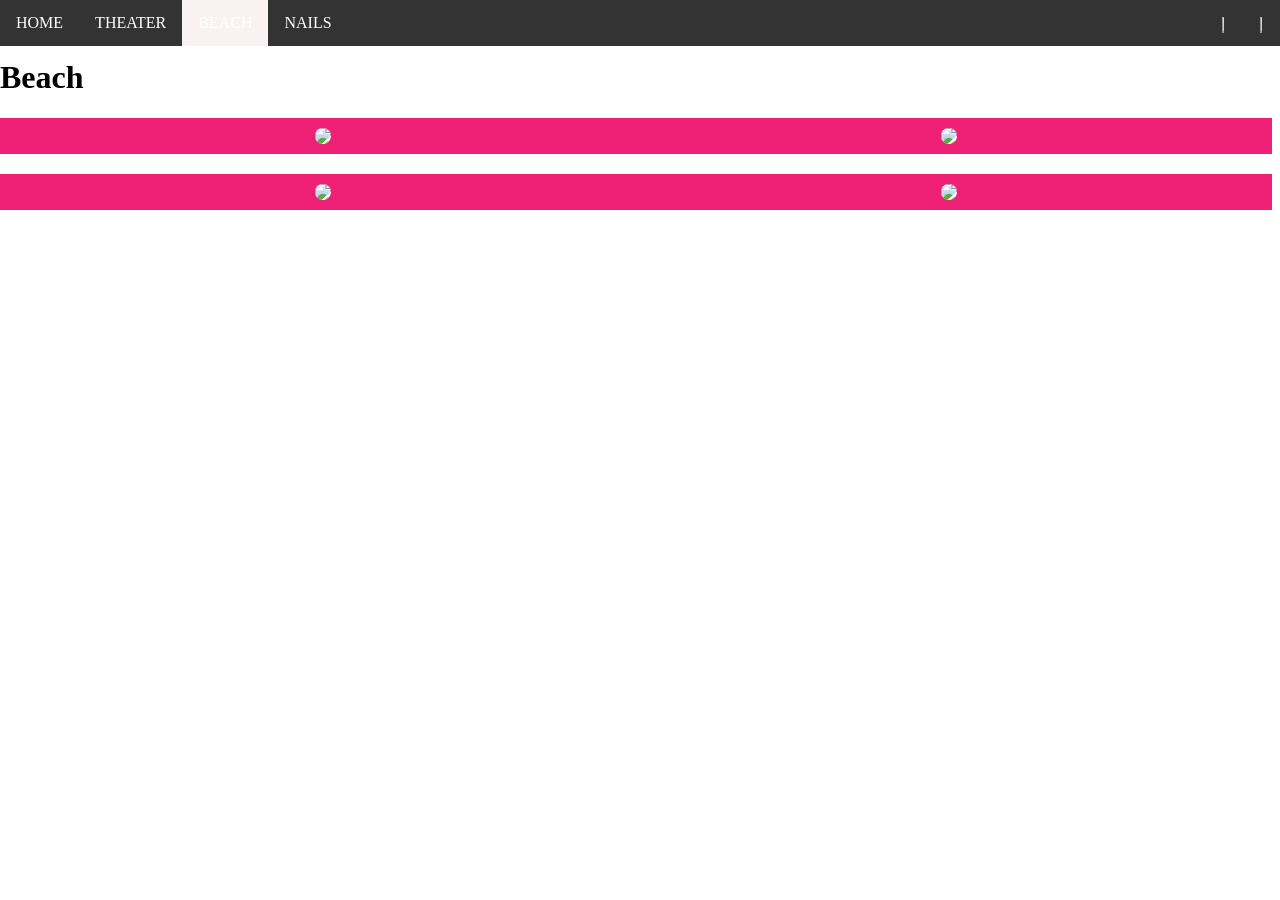
==== beach.html @ 53315bdb "hh" ====
<!DOCTYPE html>
<html>
  <head>
    <meta charset="utf-8" />
    <title>Final Project - Art</title>
    <link href="style.css" rel="stylesheet" type="text/css" />
    <style>
      /* Styling Only Related To THIS Page */
      .parent-flex {
        display: flex;
        background-color: rgb(238, 33, 118);
        justify-content: space-around;
        padding: 10px;
        margin-bottom: 20px;
      }

      img {
        max-width: 30%;
        border-radius: 10px;
        object-fit: contain;
        background-color: white;
      }
    </style>
  </head>
  <body>
    <!-- ⬆⬆⬆⬆ Nav Bar -->
    <ul>
      <li><a href="index.html">HOME</a></li>
      <li><a href="theater.html">THEATER</a></li>
      <li><a class="active" href="beach.html">BEACH</a></li>
      <li><a href="nails.html">NAILS</a></li>
      <li style="float: right">
        <a target="_blank" href=""
          ><img
            src="https://www.getfocused.no/wp-content/uploads/2022/09/White-YouTube-Logo-Transparent.png"
            style="width: 25px; margin: -5px"
        /></a>
      </li>
      <li style="float: right">
        <a target="_blank" href=""
          ><img
            src="https://img.icons8.com/win10/512/FFFFFF/instagram-new.png"
            style="width: 25px; margin: -5px"
        /></a>
      </li>
    </ul>
    <!-- ⬇⬇⬇⬇⬇⬇ Main Page Content -->
    <h1>Beach</h1>

    <div class="parent-flex">
      <img
        src="images/HeartIcons.jpeg"
      />
      <img
        src="images/VibeyTunes.png"
      />
    </div>

    <div class="parent-flex">
      <img
        src="images/VibeyTunes.png"
      />
      <img
        src="images/HeartIcons.jpeg"
      />
    </div>
  </body>
</html>
---- style.css ----
/* Styling Only Related To ALL Pages */

body {
  padding-top: 30px;
  margin-left: 0px;
}
/* ⬆⬆⬆⬆ Nav Bar Styling 
~~~~~ Taken From: 
https://www.w3schools.com/css/css_navbar_horizontal.asp */
ul {
  list-style-type: none;
  margin: 0;
  padding: 0;
  overflow: hidden;
  background-color: #333333;
  position: fixed;
  top: 0;
  width: 100%;
  z-index: 999;
}

li {
  float: left;
}

li a {
  display: block;
  color: white;
  text-align: center;
  padding: 14px 16px;
  text-decoration: none;
}

li a:hover:not(.active) {
  background-color: rgb(241, 130, 191);
}

.active {
  background-color: rgb(250, 242, 242);
}

h1 {
  width: 100%;
}
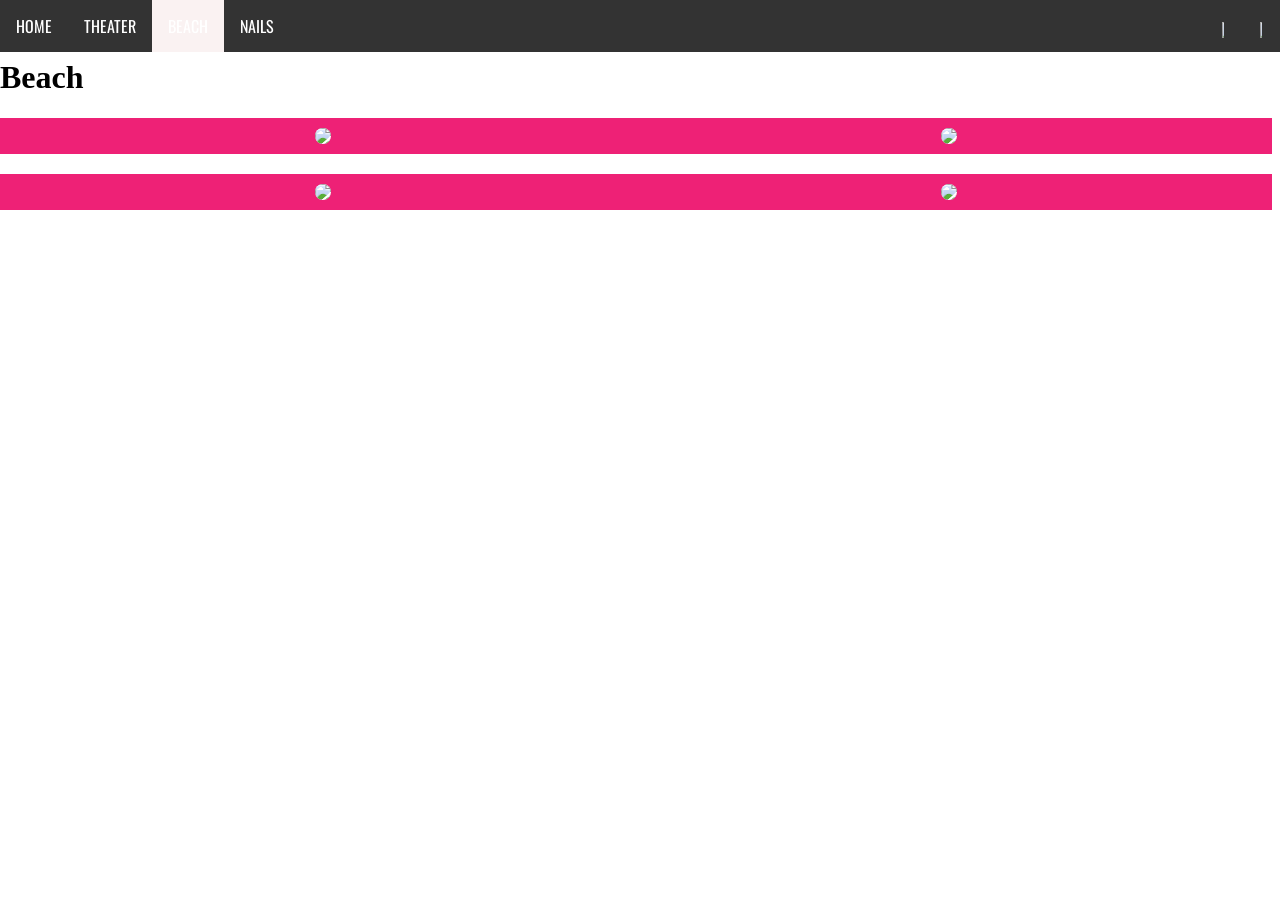
==== commit 5ff348fe: "not done" ====
--- a/beach.html
+++ b/beach.html
@@ -27,7 +27,7 @@
     <ul>
       <li><a href="index.html">HOME</a></li>
       <li><a href="theater.html">THEATER</a></li>
-      <li><a class="active" href="beach.html">BEACH</a></li>
+      <li><a class="active" href="BEACH.html">BEACH</a></li>
       <li><a href="nails.html">NAILS</a></li>
       <li style="float: right">
         <a target="_blank" href=""
--- a/style.css
+++ b/style.css
@@ -1,5 +1,5 @@
 /* Styling Only Related To ALL Pages */
-
+@import url('https://fonts.googleapis.com/css2?family=Oswald:wght@200..700&display=swap');
 body {
   padding-top: 30px;
   margin-left: 0px;
@@ -17,6 +17,7 @@
   top: 0;
   width: 100%;
   z-index: 999;
+   font-family: "Oswald", sans-serif;
 }
 
 li {
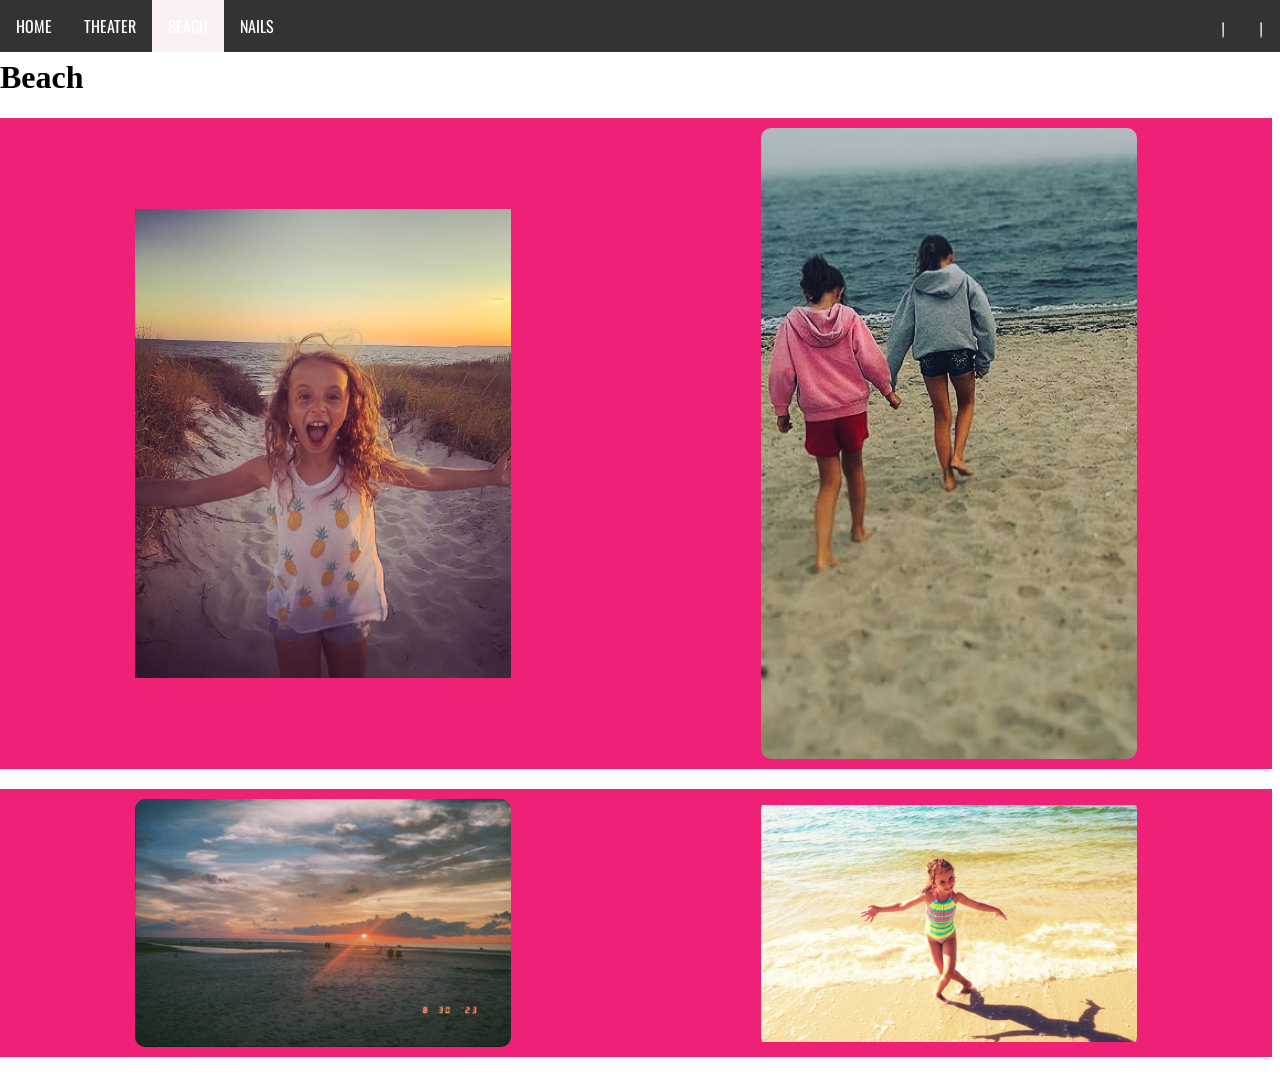
==== commit ee0631b4: "cc" ====
--- a/beach.html
+++ b/beach.html
@@ -18,7 +18,7 @@
         max-width: 30%;
         border-radius: 10px;
         object-fit: contain;
-        background-color: white;
+      
       }
     </style>
   </head>
@@ -49,19 +49,19 @@
 
     <div class="parent-flex">
       <img
-        src="images/HeartIcons.jpeg"
+        src="IMG_6099.jpeg"
       />
       <img
-        src="images/VibeyTunes.png"
+        src="IMG_0223.jpg"
       />
     </div>
 
     <div class="parent-flex">
       <img
-        src="images/VibeyTunes.png"
+        src="images/0177E591-C506-441F-8D9B-2EAF6ED001ED.JPG"
       />
       <img
-        src="images/HeartIcons.jpeg"
+        src="IMG_0627.jpg"
       />
     </div>
   </body>
